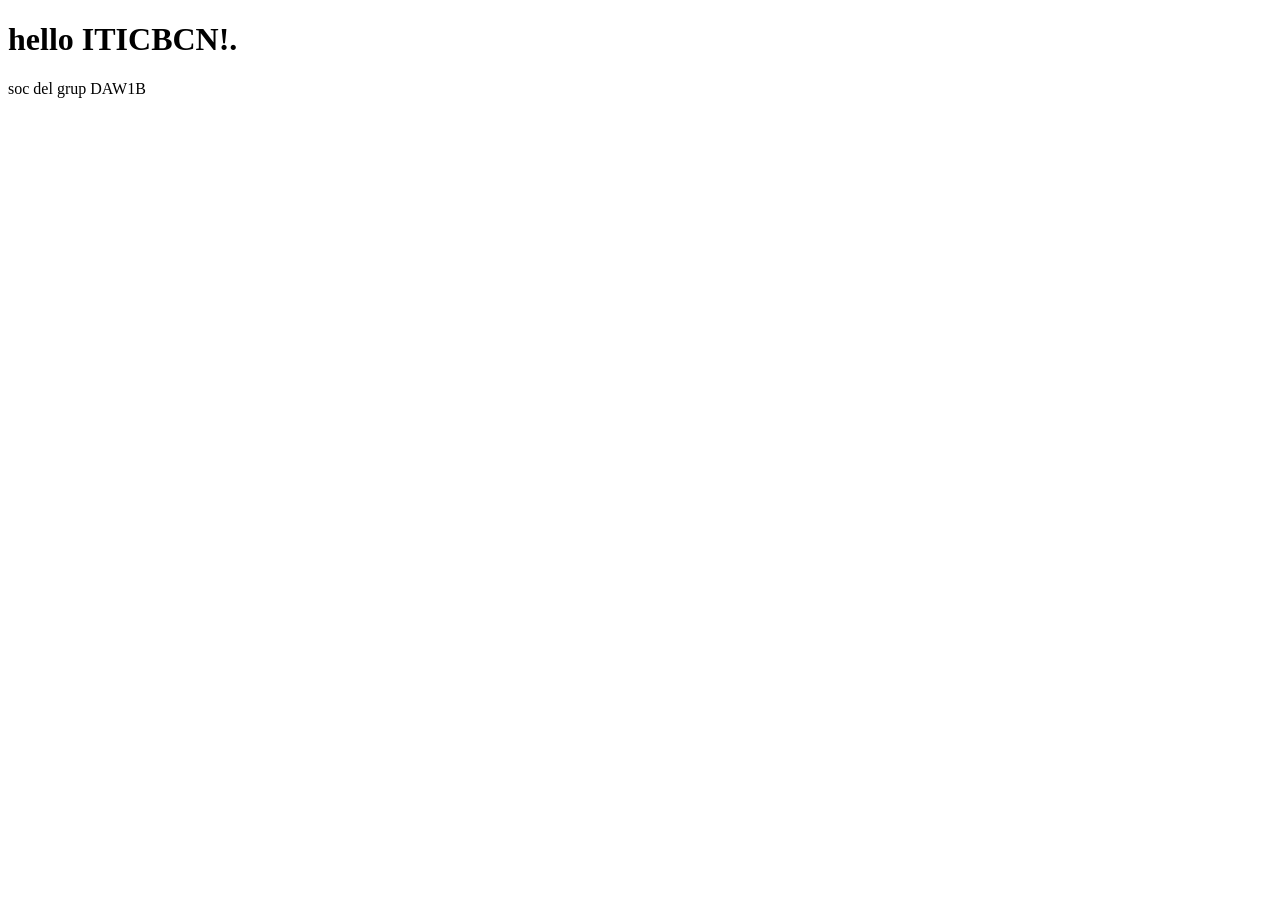
==== index.html @ 7fa3df12 "first commit" ====
<!DOCTYPE html>
<html lang="en">
<head>
    <meta charset="UTF-8">
    <meta name="viewport" content="width=device-width, initial-scale=1.0">
    <title>Document</title>
</head>
<body>
    <title>Frist page</title>
    <h1>hello ITICBCN!.</h1>
    <p>soc del grup DAW1B</p>

</body>
</html>
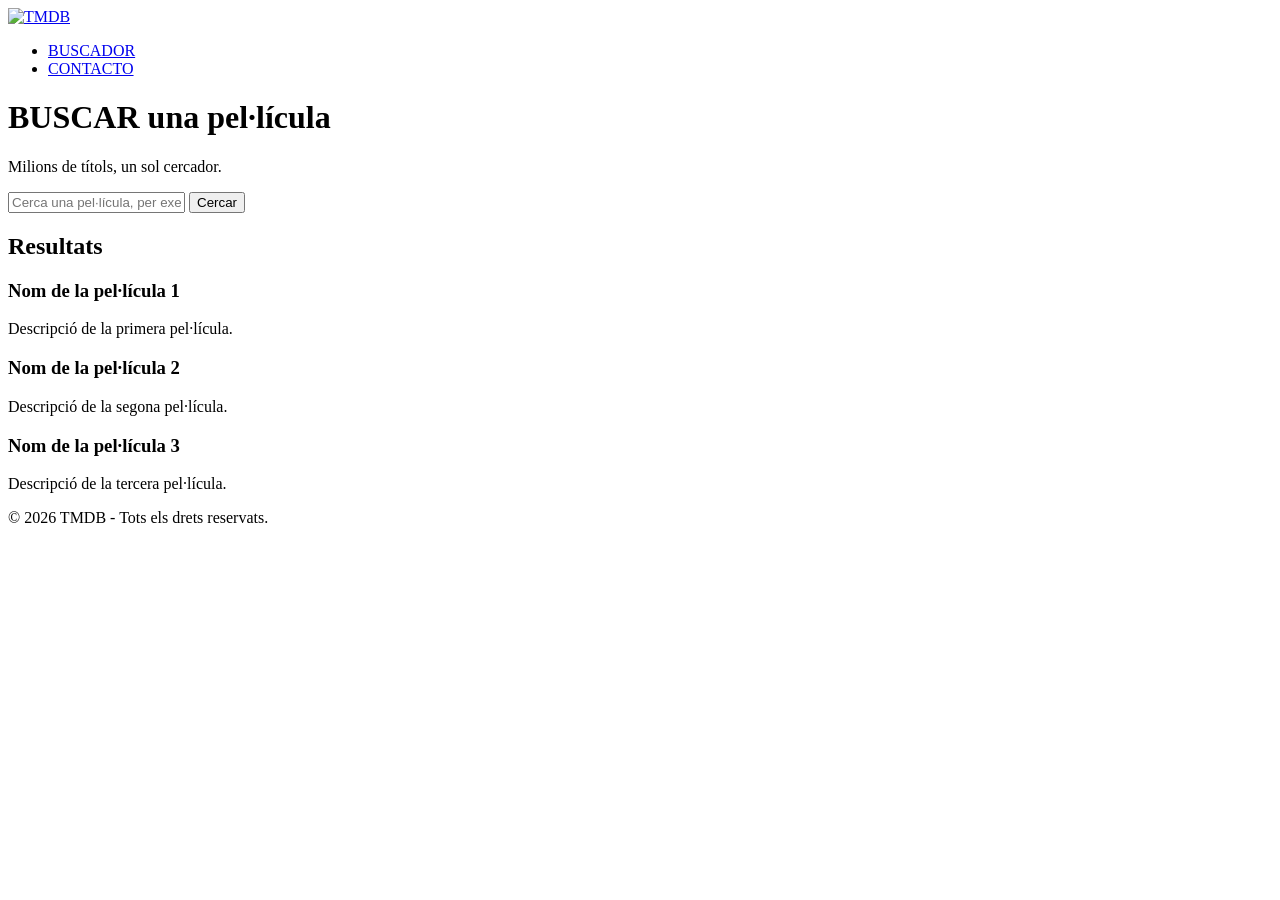
==== commit 85f5101a: "primer commit pagina pelis" ====
--- a/index.html
+++ b/index.html
@@ -1,14 +1,61 @@
 <!DOCTYPE html>
-<html lang="en">
+<html lang="cat">
 <head>
     <meta charset="UTF-8">
     <meta name="viewport" content="width=device-width, initial-scale=1.0">
     <title>Document</title>
+
 </head>
+
+<header>
+
+   <a href="index.html">
+        <img src="cositas del visual/logotipo.jpg" alt="TMDB" height="25">
+    </a>
+    <nav>
+        <ul>
+            <li><a href="https://www.buscador.html">BUSCADOR</a></li>
+            <li><a href="https://contacto.html">CONTACTO</a></li>
+        </ul>
+    </nav>
+
+</header>
+<main>
+     <h1>BUSCAR una pel·lícula</h1>
+
+        <p>Milions de títols, un sol cercador.</p>
+
+        <div>
+            <input type="text" placeholder="Cerca una pel·lícula, per exemple...">
+            <button>Cercar</button>
+        </div>
+    </section>
+
+    <section>
+        <h2>Resultats</h2>
+
+        <article>
+            <h3>Nom de la pel·lícula 1</h3>
+            <p>Descripció de la primera pel·lícula.</p>
+        </article>
+
+        <article>
+            <h3>Nom de la pel·lícula 2</h3>
+            <p>Descripció de la segona pel·lícula.</p>
+        </article>
+
+        <article>
+            <h3>Nom de la pel·lícula 3</h3>
+            <p>Descripció de la tercera pel·lícula.</p>
+        </article>
+    </section>
+</main>
+
+<footer>
+    <p>© 2026 TMDB - Tots els drets reservats.</p>
+</footer>
+
 <body>
-    <title>Frist page</title>
-    <h1>hello ITICBCN!.</h1>
-    <p>soc del grup DAW1B</p>
-
+    
 </body>
 </html>
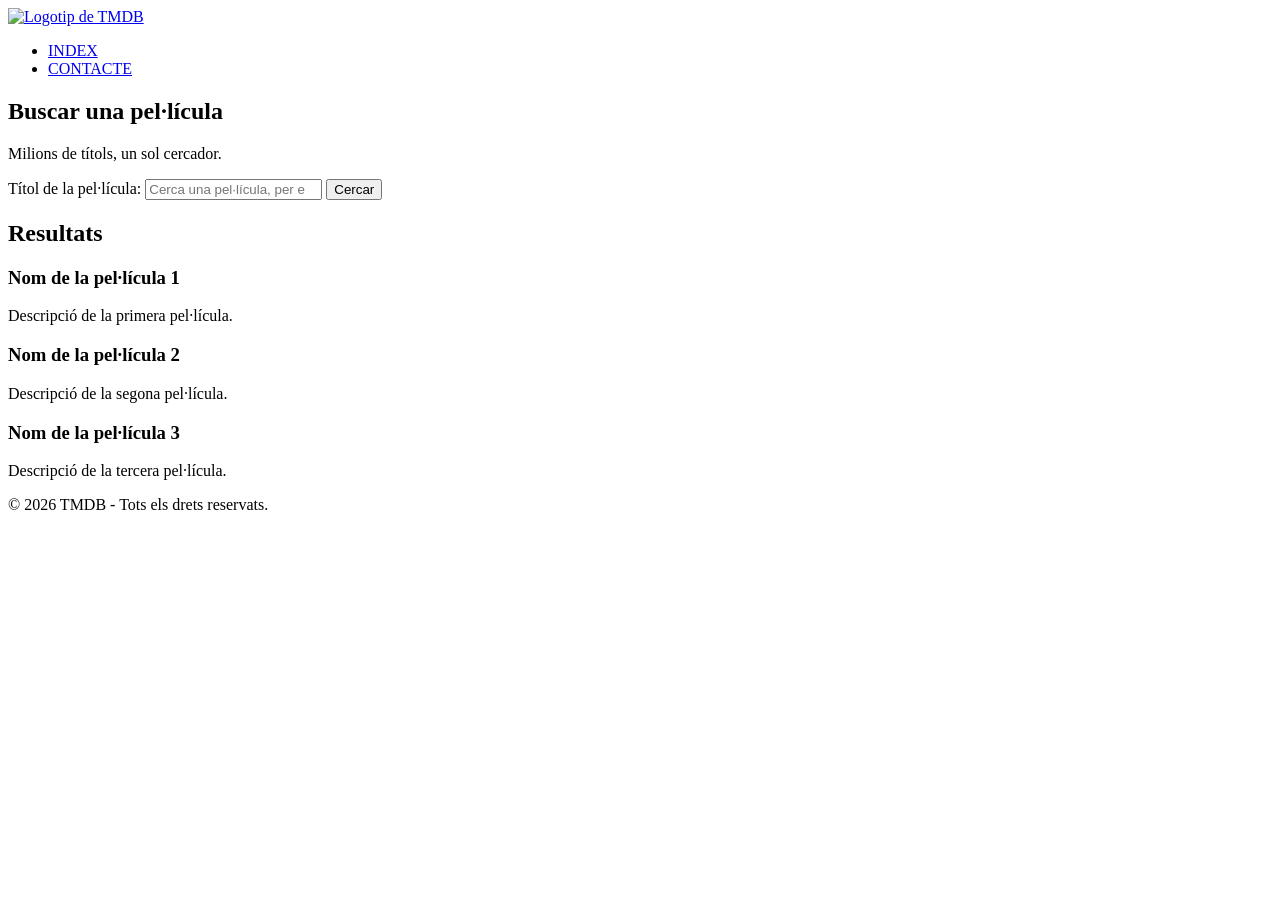
==== commit dc982b00: "me olvide de subirlo" ====
--- a/index.html
+++ b/index.html
@@ -1,61 +1,63 @@
 <!DOCTYPE html>
-<html lang="cat">
+<html lang="ca">
 <head>
     <meta charset="UTF-8">
     <meta name="viewport" content="width=device-width, initial-scale=1.0">
-    <title>Document</title>
+    <meta name="description" content="Cercador de pel·lícules: milions de títols en un sol lloc.">
+    <title>Cercador de pel·lícules | TMDB</title>
+    <link rel="icon" href="blindaje.png" type="image/x-icon">
+</head>
+<body>
 
-</head>
+    <header>
+        <a href="index.html">
+            <img src="logotipo.png" alt="Logotip de TMDB" height="25">
+        </a>
+        <nav>
+            <ul>
+                <li><a href="index.html">INDEX</a></li>
+                <li><a href="contacte.html">CONTACTE</a></li>
+            </ul>
+        </nav>
+    </header>
 
-<header>
+    <main>
+        <section>
+            <h1>Buscar una pel·lícula</h1>
+            <p>Milions de títols, un sol cercador.</p>
 
-   <a href="index.html">
-        <img src="cositas del visual/logotipo.jpg" alt="TMDB" height="25">
-    </a>
-    <nav>
-        <ul>
-            <li><a href="https://www.buscador.html">BUSCADOR</a></li>
-            <li><a href="https://contacto.html">CONTACTO</a></li>
-        </ul>
-    </nav>
+            <form method="get" action="https://www.themoviedb.org/search">
+                <label for="query">Títol de la pel·lícula:</label>
+                <input type="search" name="query" id="query"
+                       placeholder="Cerca una pel·lícula, per exemple: Matrix"
+                       required>
+                <button type="submit">Cercar</button>
+            </form>
+        </section>
 
-</header>
-<main>
-     <h1>BUSCAR una pel·lícula</h1>
+        <section>
+            <h2>Resultats</h2>
 
-        <p>Milions de títols, un sol cercador.</p>
+            <article>
+                <h3>Nom de la pel·lícula 1</h3>
+                <p>Descripció de la primera pel·lícula.</p>
+            </article>
 
-        <div>
-            <input type="text" placeholder="Cerca una pel·lícula, per exemple...">
-            <button>Cercar</button>
-        </div>
-    </section>
+            <article>
+                <h3>Nom de la pel·lícula 2</h3>
+                <p>Descripció de la segona pel·lícula.</p>
+            </article>
 
-    <section>
-        <h2>Resultats</h2>
+            <article>
+                <h3>Nom de la pel·lícula 3</h3>
+                <p>Descripció de la tercera pel·lícula.</p>
+            </article>
+        </section>
+    </main>
 
-        <article>
-            <h3>Nom de la pel·lícula 1</h3>
-            <p>Descripció de la primera pel·lícula.</p>
-        </article>
+    <footer>
+        <p>© 2026 TMDB - Tots els drets reservats.</p>
+    </footer>
 
-        <article>
-            <h3>Nom de la pel·lícula 2</h3>
-            <p>Descripció de la segona pel·lícula.</p>
-        </article>
-
-        <article>
-            <h3>Nom de la pel·lícula 3</h3>
-            <p>Descripció de la tercera pel·lícula.</p>
-        </article>
-    </section>
-</main>
-
-<footer>
-    <p>© 2026 TMDB - Tots els drets reservats.</p>
-</footer>
-
-<body>
-    
 </body>
 </html>
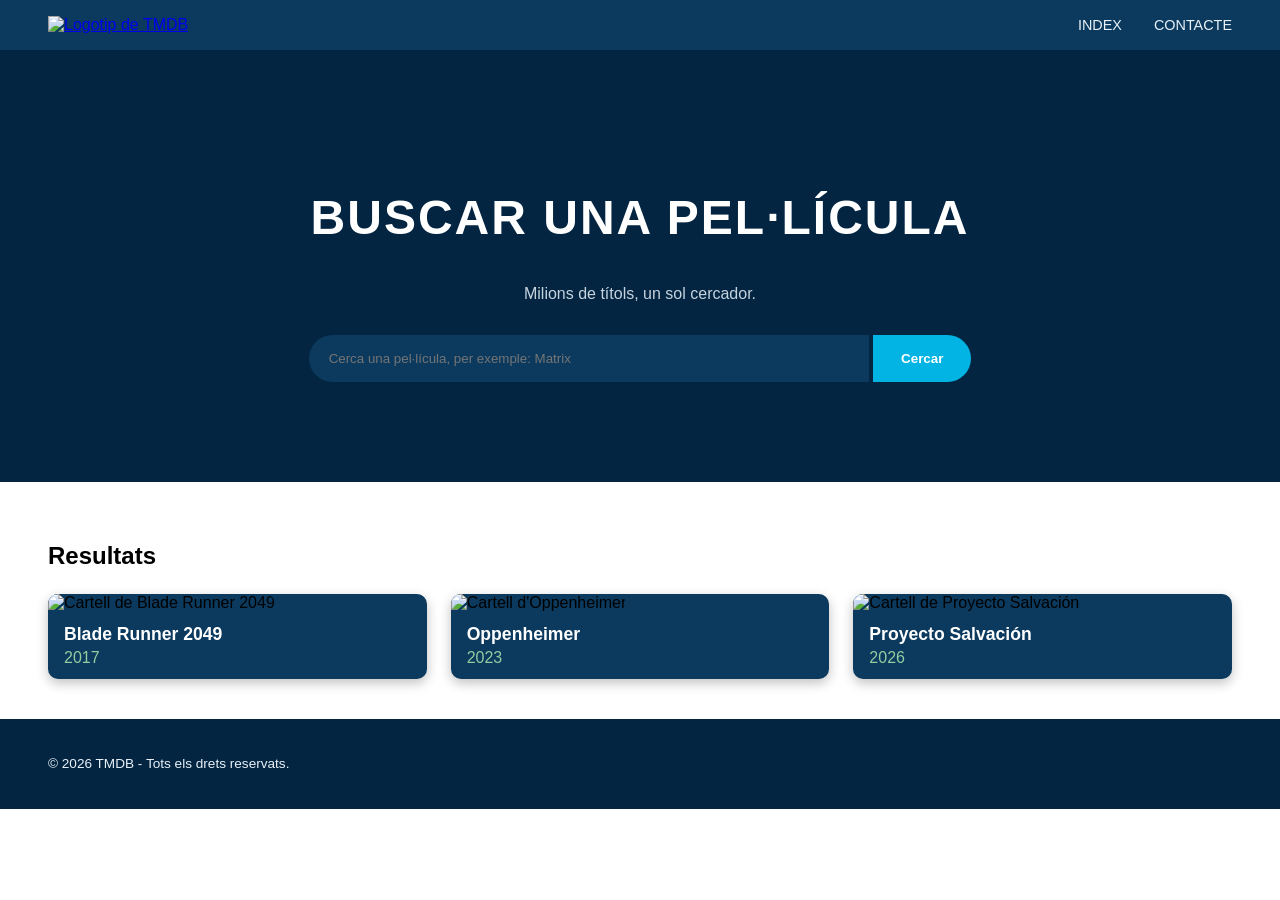
==== commit 64f3fd1b: "hecho" ====
--- a/index.html
+++ b/index.html
@@ -6,6 +6,7 @@
     <meta name="description" content="Cercador de pel·lícules: milions de títols en un sol lloc.">
     <title>Cercador de pel·lícules | TMDB</title>
     <link rel="icon" href="blindaje.png" type="image/x-icon">
+    <link rel="stylesheet" href="estils.css">
 </head>
 <body>
 
@@ -22,7 +23,7 @@
     </header>
 
     <main>
-        <section>
+        <section class="buscador">
             <h1>Buscar una pel·lícula</h1>
             <p>Milions de títols, un sol cercador.</p>
 
@@ -35,23 +36,31 @@
             </form>
         </section>
 
-        <section>
+        <section class="pelicules">
             <h2>Resultats</h2>
 
-            <article>
-                <h3>Nom de la pel·lícula 1</h3>
-                <p>Descripció de la primera pel·lícula.</p>
+            <div class="resultats">
+
+            
+
+             <article class="targeta">
+                <img src="peli3.webp" alt="Cartell de Blade Runner 2049">
+                <h3>Blade Runner 2049</h3>
+                <p>2017</p>
             </article>
 
-            <article>
-                <h3>Nom de la pel·lícula 2</h3>
-                <p>Descripció de la segona pel·lícula.</p>
+            <article class="targeta">
+                <img src="peli 2.jpg" alt="Cartell d'Oppenheimer">
+                <h3>Oppenheimer</h3>
+                <p>2023</p>
             </article>
 
-            <article>
-                <h3>Nom de la pel·lícula 3</h3>
-                <p>Descripció de la tercera pel·lícula.</p>
+            <article class="targeta">
+                <img src="peli 1.webp" alt="Cartell de Proyecto Salvación">
+                <h3>Proyecto Salvación</h3>
+                <p>2026</p>
             </article>
+        </div>
         </section>
     </main>
 
--- a/estils.css
+++ b/estils.css
@@ -0,0 +1,138 @@
+
+nav { display: flex; justify-content: space-between; align-items: center; }
+nav ul { display: flex; gap: 32px; }
+.resultats { display: flex; gap: 24px; }
+.targeta { flex: 1; }
+
+
+
+
+
+body {
+  margin: 0;
+  font-family: "Work Sans", sans-serif;
+}
+
+
+header {
+  background-color: #0b3a5e;
+  padding: 16px 48px;
+  display: flex;
+  justify-content: space-between;
+  align-items: center;
+}
+
+nav ul {
+  margin: 0;
+  padding: 0;
+  list-style: none;
+}
+
+nav a {
+  color: #e8f1f8;
+  text-decoration: none;
+  font-size: 0.9rem;
+}
+
+nav a:hover {
+  color: #01b4e4;
+}
+
+
+.buscador {
+  background-color: #032541;
+  color: #ffffff;
+  text-align: center;
+  padding: 100px 20px;
+}
+
+.buscador h1 {
+  font-family: "Bebas Neue", sans-serif;
+  font-size: 3rem;
+  text-transform: uppercase;
+  letter-spacing: 2px;
+}
+
+.buscador p {
+  display: block;
+  font-size: 1rem;
+  color: #c5d3df;
+  margin-bottom: 32px;
+}
+
+.buscador form {
+  max-width: 800px;
+  margin: 0 auto;
+}
+
+.buscador label {
+  position: absolute;
+  width: 1px;
+  height: 1px;
+  overflow: hidden;
+  clip: rect(0 0 0 0);
+  white-space: nowrap;
+}
+
+.buscador input {
+  width: 70%;
+  border: none;
+  background-color: #0b3a5e;
+  color: #ffffff;
+  padding: 16px 20px;
+  border-radius: 30px 0 0 30px;
+  font-family: inherit;
+}
+
+.buscador button {
+  border: none;
+  background-color: #01b4e4;
+  color: #ffffff;
+  font-weight: bold;
+  padding: 16px 28px;
+  border-radius: 0 30px 30px 0;
+  font-family: inherit;
+}
+
+
+.pelicules {
+  padding: 40px 48px;
+}
+
+.pelicules h2 {
+  margin-bottom: 24px;
+}
+
+.targeta {
+  background-color: #0b3a5e;
+  border-radius: 10px;
+  box-shadow: 0 4px 12px rgba(0, 0, 0, 0.25);
+}
+
+.targeta img {
+  width: 100%;
+  height: 250px;
+  object-fit: cover;
+  border-radius: 10px 10px 0 0;
+}
+
+.targeta h3 {
+  color: #ffffff;
+  font-size: 1.1rem;
+  padding: 0 16px;
+  margin: 12px 0 4px;
+}
+
+.targeta p {
+  color: #90cea1;
+  padding: 0 16px;
+  margin: 4px 0 12px;
+}
+
+
+footer {
+  background-color: #032541;
+  color: #e8f1f8;
+  font-size: 0.85rem;
+  padding: 24px 48px;
+}
